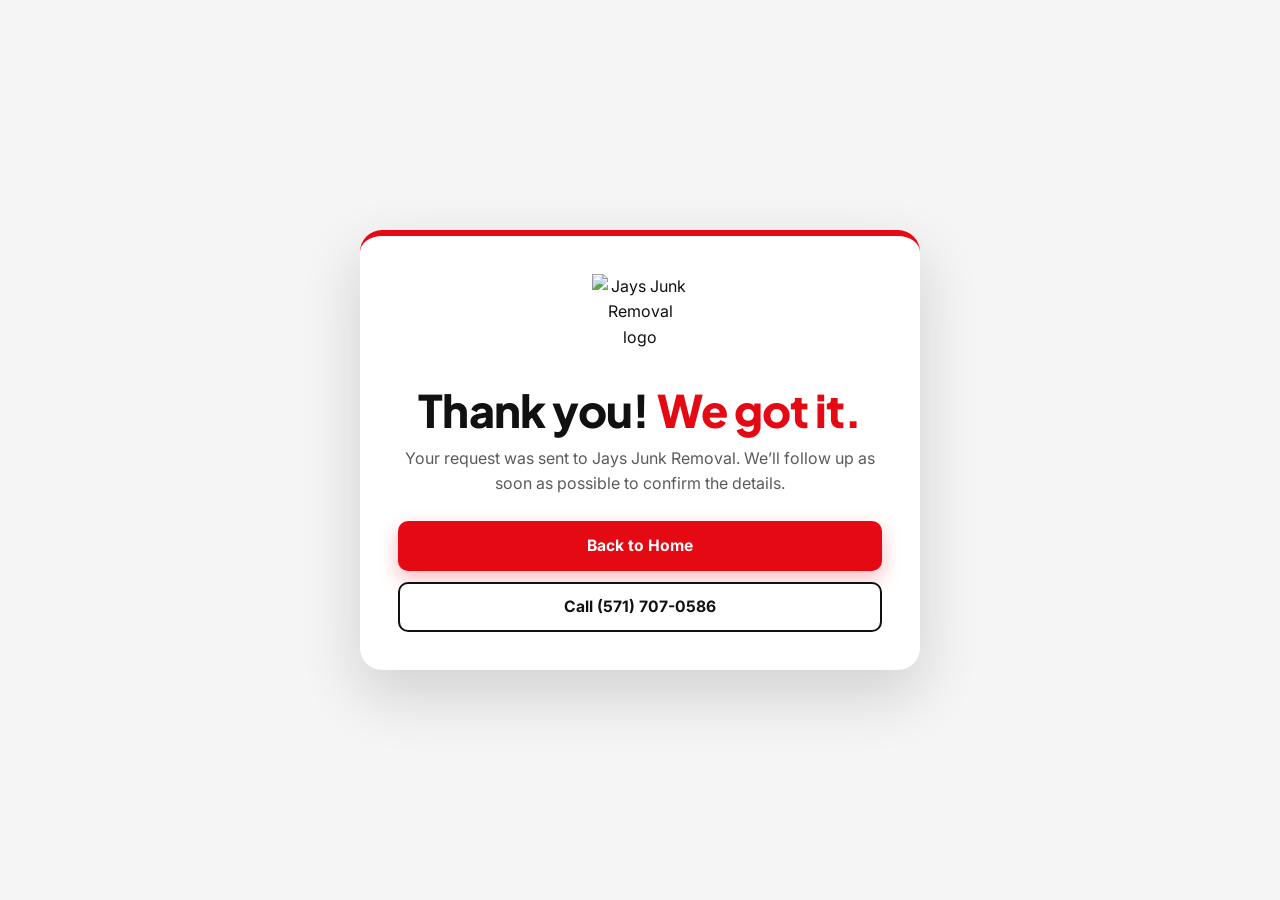
==== thank-you.html @ aed5ec33 "Add files via upload" ====
<!DOCTYPE html>
<html lang="en">
<head>
  <meta charset="UTF-8">
  <meta name="viewport" content="width=device-width, initial-scale=1">
  <title>Thank You | Jays Junk Removal</title>
  <meta name="robots" content="noindex">
  <link rel="icon" type="image/png" href="assets/logo-512.png">
  <link rel="preconnect" href="https://fonts.googleapis.com">
  <link rel="preconnect" href="https://fonts.gstatic.com" crossorigin>
  <link href="https://fonts.googleapis.com/css2?family=Inter:wght@400;500;600;700&family=Plus+Jakarta+Sans:wght@700;800&display=swap" rel="stylesheet">
  <link rel="stylesheet" href="styles.css">
  <style>
    .thanks { min-height: 100vh; display: grid; place-items: center; padding: 3rem 16px; background: var(--gray); }
    .thanks .form-card { max-width: 560px; width: 100%; text-align: center; }
    .thanks img { width: 96px; height: 96px; margin: 0 auto 1rem; object-fit: contain; }
    .thanks h1 { font-size: clamp(2rem, 6vw, 2.8rem); font-weight: 800; margin-bottom: .8rem; }
    .thanks p { color: var(--muted); }
    .thanks .btns { display: grid; gap: .7rem; margin-top: 1.5rem; }
  </style>
</head>
<body>
  <main class="thanks">
    <div class="form-card form-card--accent">
      <img src="assets/logo-512.png" alt="Jays Junk Removal logo" width="96" height="96">
      <h1>Thank you! <span class="text-red">We got it.</span></h1>
      <p>Your request was sent to Jays Junk Removal. We’ll follow up as soon as possible to confirm the details.</p>
      <div class="btns">
        <a href="/" class="btn btn--red btn--block">Back to Home</a>
        <a href="tel:5717070586" class="btn btn--outline btn--block">Call (571) 707-0586</a>
      </div>
    </div>
  </main>
</body>
</html>
---- styles.css ----
/* =========================================================
   Jays Junk Removal — styles
   Palette: black #111111 · red #E50914 · white · light gray #F5F5F5
   ========================================================= */

:root {
  --black: #111111;
  --ink-2: #2a2a2a;
  --red: #E50914;
  --red-dark: #b8070f;
  --white: #ffffff;
  --gray: #F5F5F5;
  --line: #e4e4e4;
  --muted: #5b5b5b;

  --font-body: "Inter", system-ui, -apple-system, "Segoe UI", Roboto, sans-serif;
  --font-display: "Plus Jakarta Sans", "Inter", system-ui, sans-serif;

  --radius: 18px;
  --radius-sm: 10px;
  --shadow: 0 10px 30px rgba(17, 17, 17, .08);
  --shadow-lg: 0 24px 60px rgba(17, 17, 17, .16);
  --container: 1200px;
  --header-h: 84px;
}

*, *::before, *::after { box-sizing: border-box; }

html {
  scroll-behavior: smooth;
  scroll-padding-top: calc(var(--header-h) + 12px);
  -webkit-text-size-adjust: 100%;
  overflow-x: clip;
}

body {
  margin: 0;
  font-family: var(--font-body);
  font-size: 1rem;
  line-height: 1.6;
  color: var(--black);
  background: var(--white);
  overflow-x: hidden;
  overflow-x: clip;
  -webkit-font-smoothing: antialiased;
}

img { max-width: 100%; height: auto; display: block; }
a { color: inherit; }
ul, ol { margin: 0; padding: 0; list-style: none; }
h1, h2, h3 { font-family: var(--font-display); line-height: 1.05; margin: 0; letter-spacing: -.02em; }
p { margin: 0 0 1rem; }

.container { width: 100%; max-width: var(--container); margin: 0 auto; padding: 0 24px; }
.text-red { color: var(--red); }

.skip-link {
  position: absolute; left: 12px; top: -60px; z-index: 1000;
  background: var(--black); color: var(--white); padding: 10px 16px; border-radius: 8px;
}
.skip-link:focus { top: 12px; }

:focus-visible { outline: 3px solid var(--red); outline-offset: 3px; border-radius: 6px; }

/* ---------- Buttons ---------- */
.btn {
  display: inline-flex; align-items: center; justify-content: center; gap: .5rem;
  min-height: 50px; padding: .8rem 1.4rem;
  font-family: var(--font-body); font-weight: 700; font-size: .98rem; line-height: 1.2;
  text-decoration: none; text-align: center;
  border: 2px solid transparent; border-radius: 10px; cursor: pointer;
  transition: transform .2s ease, box-shadow .2s ease, background-color .2s ease, color .2s ease, border-color .2s ease;
}
.btn:hover { transform: translateY(-2px); }
.btn:active { transform: translateY(0); }
.btn--red { background: var(--red); color: var(--white); box-shadow: 0 8px 20px rgba(229, 9, 20, .28); }
.btn--red:hover { background: var(--red-dark); box-shadow: 0 12px 26px rgba(229, 9, 20, .36); }
.btn--outline { background: var(--white); color: var(--black); border-color: var(--black); }
.btn--outline:hover { background: var(--black); color: var(--white); }
.btn--dark { background: var(--black); color: var(--white); }
.btn--dark:hover { background: var(--ink-2); }
.btn--light { background: var(--white); color: var(--black); }
.btn--light:hover { background: var(--gray); }
.btn--ghost-light { background: transparent; color: var(--white); border-color: rgba(255,255,255,.4); }
.btn--ghost-light:hover { border-color: var(--white); background: rgba(255,255,255,.08); }
.btn--sm { min-height: 44px; padding: .6rem 1.1rem; font-size: .9rem; }
.btn--lg { min-height: 58px; font-size: 1.05rem; }
.btn--block { width: 100%; }

/* ---------- Header ---------- */
.site-header {
  position: sticky; top: 0; z-index: 100;
  background: rgba(255,255,255,.96);
  backdrop-filter: saturate(160%) blur(8px);
  -webkit-backdrop-filter: saturate(160%) blur(8px);
  border-bottom: 1px solid transparent;
  transition: box-shadow .25s ease, border-color .25s ease;
}
.site-header.is-scrolled { box-shadow: 0 6px 24px rgba(17,17,17,.08); border-color: var(--line); }

.topbar { background: var(--black); color: var(--white); font-size: .8rem; font-weight: 500; }
.topbar__inner { display: flex; justify-content: space-between; align-items: center; min-height: 34px; gap: 1rem; }
.topbar a { color: var(--white); text-decoration: none; font-weight: 700; }
.topbar a:hover { color: #ff6b72; }
.topbar span { text-transform: uppercase; letter-spacing: .08em; opacity: .85; }
.site-header::before {
  content: ""; position: absolute; left: 0; right: 0; top: 0; height: 3px; background: var(--red); z-index: 2;
}

.header__inner { display: flex; align-items: center; justify-content: space-between; gap: 1.25rem; height: var(--header-h); }

.brand { display: inline-flex; align-items: center; gap: .65rem; text-decoration: none; flex-shrink: 0; }
.brand img { width: 52px; height: 52px; object-fit: contain; }
.brand__text { font-family: var(--font-display); font-size: 1.15rem; font-weight: 800; letter-spacing: -.01em; line-height: 1.1; text-transform: uppercase; }
.brand__text strong { color: var(--red); }

.nav__list { display: flex; align-items: center; gap: .25rem; }
.nav__list a {
  display: block; padding: .55rem .7rem; border-radius: 8px;
  font-weight: 600; font-size: .92rem; text-decoration: none; color: var(--black); white-space: nowrap;
  position: relative; transition: color .2s ease;
}
.nav__list a::after {
  content: ""; position: absolute; left: .7rem; right: .7rem; bottom: .25rem; height: 2px;
  background: var(--red); transform: scaleX(0); transform-origin: left; transition: transform .25s ease;
}
.nav__list a:hover, .nav__list a.is-active { color: var(--red); }
.nav__list a:hover::after, .nav__list a.is-active::after { transform: scaleX(1); }
.nav__mobile-cta { display: none; }

.header__actions { display: flex; align-items: center; gap: .9rem; }
.header__phone {
  display: inline-flex; align-items: center; gap: .4rem;
  font-weight: 700; text-decoration: none; white-space: nowrap; font-size: .95rem;
}
.header__phone svg { color: var(--red); }
.header__phone:hover { color: var(--red); }

.nav-toggle {
  display: none; width: 46px; height: 46px; border: 0; border-radius: 10px;
  background: var(--black); cursor: pointer; padding: 0;
  flex-direction: column; align-items: center; justify-content: center; gap: 5px;
}
.nav-toggle span { display: block; width: 20px; height: 2px; background: var(--white); border-radius: 2px; transition: transform .3s ease, opacity .2s ease; }
.nav-toggle[aria-expanded="true"] span:nth-child(1) { transform: translateY(7px) rotate(45deg); }
.nav-toggle[aria-expanded="true"] span:nth-child(2) { opacity: 0; }
.nav-toggle[aria-expanded="true"] span:nth-child(3) { transform: translateY(-7px) rotate(-45deg); }

/* ---------- Typography helpers ---------- */
.eyebrow, .kicker {
  display: inline-flex; align-items: center; gap: .6rem;
  font-size: .78rem; font-weight: 700; letter-spacing: .14em; text-transform: uppercase;
  color: var(--red); margin-bottom: 1rem;
}
.eyebrow::before, .kicker::before { content: ""; width: 26px; height: 3px; background: var(--red); border-radius: 2px; }
.kicker--light { color: #ff5a62; }
.kicker--light::before { background: #ff5a62; }

.section-title { font-size: clamp(2rem, 4.4vw, 3.4rem); font-weight: 800; margin-bottom: 1.1rem; }
.section-title--light { color: var(--white); }

.link-arrow { font-weight: 700; color: var(--red); text-decoration: none; font-size: .95rem; }
.link-arrow span { display: inline-block; transition: transform .2s ease; }
.link-arrow:hover span { transform: translateX(4px); }

/* ---------- Hero ---------- */
.hero { padding: clamp(2.5rem, 5vw, 4.5rem) 0 clamp(3rem, 6vw, 5rem); position: relative; }
.hero__grid { display: grid; grid-template-columns: 1.25fr 1fr; gap: 2.5rem 3.5rem; align-items: end; margin-bottom: 2.75rem; }
.hero__title { font-size: clamp(2.7rem, 7.2vw, 5.6rem); font-weight: 800; letter-spacing: -.035em; line-height: .98; }
.hero__lead { color: var(--muted); font-size: 1.05rem; margin-bottom: 1.4rem; }
.hero__ctas { display: flex; flex-wrap: wrap; gap: .75rem; margin-bottom: 1.1rem; }
.hero__call {
  display: inline-flex; align-items: center; gap: .65rem; text-decoration: none; font-size: 1rem; margin-bottom: 1rem;
}
.hero__call-icon {
  display: grid; place-items: center; width: 38px; height: 38px; border-radius: 50%;
  background: rgba(229,9,20,.1); color: var(--red); transition: background .2s ease, color .2s ease;
}
.hero__call:hover .hero__call-icon { background: var(--red); color: var(--white); }
.hero__call:hover strong { color: var(--red); }
.hero__checks { display: flex; flex-wrap: wrap; gap: .4rem 1.1rem; font-size: .85rem; font-weight: 600; color: var(--ink-2); }
.hero__checks li { display: inline-flex; align-items: center; gap: .4rem; }
.hero__checks li::before {
  content: "✓"; display: grid; place-items: center; width: 18px; height: 18px; border-radius: 50%;
  background: var(--red); color: var(--white); font-size: .65rem; font-weight: 800;
}

.hero__media { position: relative; border-radius: 26px; overflow: visible; }
.hero__media > img {
  width: 100%; aspect-ratio: 1200 / 640; object-fit: cover; object-position: center 70%;
  border-radius: 26px; box-shadow: var(--shadow-lg); background: var(--gray);
}
.hero__badge {
  position: absolute; top: -26px; right: 4%;
  width: 118px; height: 118px; border-radius: 50%;
  background: var(--red); color: var(--white); text-decoration: none;
  display: flex; flex-direction: column; align-items: center; justify-content: center;
  border: 6px solid var(--white); box-shadow: var(--shadow-lg);
  transform: rotate(-10deg); transition: transform .3s ease;
  font-family: var(--font-display); line-height: 1;
}
.hero__badge span { font-size: .8rem; font-weight: 700; text-transform: uppercase; letter-spacing: .1em; }
.hero__badge strong { font-size: 1.45rem; font-weight: 800; }
.hero__badge:hover { transform: rotate(0deg) scale(1.05); }

.hero__bar {
  position: absolute; left: 4%; right: 4%; bottom: -36px;
  display: grid; grid-template-columns: repeat(4, 1fr);
  background: var(--black); color: var(--white); border-radius: 16px; box-shadow: var(--shadow-lg);
  overflow: hidden;
}
.hero__bar li { padding: 1.1rem 1.25rem; border-right: 1px solid rgba(255,255,255,.12); }
.hero__bar li:last-child { border-right: 0; background: var(--red); }
.hero__bar a { text-decoration: none; display: block; }
.hero__bar strong { display: block; font-family: var(--font-display); font-size: 1.15rem; font-weight: 800; }
.hero__bar span { display: block; font-size: .8rem; opacity: .75; }
.hero__bar li:last-child span { opacity: .9; }

/* ---------- Sections ---------- */
.section { padding: clamp(4rem, 8vw, 6.5rem) 0; position: relative; }
#services { padding-top: clamp(5.5rem, 10vw, 8rem); }
.section--gray { background: var(--gray); }
.section--dark { background: var(--black); color: var(--white); overflow: hidden; }

.section-head { display: grid; grid-template-columns: 1.2fr 1fr; gap: 1rem 3rem; align-items: end; margin-bottom: 2.75rem; }
.section-head__side p { color: var(--muted); }

/* ---------- Services ---------- */
.services-grid { display: grid; grid-template-columns: repeat(3, 1fr); gap: 1.5rem; }

.service-card {
  display: flex; flex-direction: column;
  background: var(--white); border: 1px solid var(--line); border-radius: var(--radius);
  overflow: hidden; box-shadow: 0 2px 6px rgba(17,17,17,.04);
  transition: transform .3s ease, box-shadow .3s ease, border-color .3s ease;
}
.service-card:hover { transform: translateY(-6px); box-shadow: var(--shadow-lg); border-color: transparent; }
.service-card__media { aspect-ratio: 4 / 3; overflow: hidden; background: var(--gray); }
.service-card__media img { width: 100%; height: 100%; object-fit: cover; transition: transform .5s ease; }
.service-card:hover .service-card__media img { transform: scale(1.05); }

.service-card__body { position: relative; display: flex; flex-direction: column; flex: 1; padding: 1.6rem 1.4rem 1.3rem; }
.service-card__icon {
  position: absolute; top: -22px; left: 1.4rem;
  display: grid; place-items: center; width: 44px; height: 44px; border-radius: 10px;
  background: var(--red); color: var(--white); font-family: var(--font-display); font-weight: 800; font-size: .9rem;
  box-shadow: 0 6px 16px rgba(229,9,20,.35); border: 3px solid var(--white);
}
.service-card h3 { font-size: 1.25rem; font-weight: 800; margin: .55rem 0 .5rem; }
.service-card p { color: var(--muted); font-size: .95rem; margin-bottom: 1.1rem; }
.service-card__links {
  margin-top: auto; padding-top: .9rem; border-top: 1px solid var(--line);
  display: flex; justify-content: space-between; align-items: center; gap: 1rem;
}
.service-card__links a { font-weight: 700; font-size: .9rem; text-decoration: none; padding: .35rem 0; }
.service-card__links a:first-child { color: var(--black); }
.service-card__links a:first-child:hover { color: var(--red); }
.service-card__links a:last-child { color: var(--red); }
.service-card__links a:last-child:hover { text-decoration: underline; }

.service-card--cta {
  background: var(--black); color: var(--white); border: 0;
  background-image: linear-gradient(155deg, transparent 55%, rgba(229,9,20,.9) 55.2%, var(--red) 100%);
}
.service-card--cta .service-card__body { justify-content: center; padding: 2rem 1.6rem; }
.service-card--cta h3 { font-size: 1.9rem; color: var(--white); margin: 0 0 .6rem; }
.service-card--cta p { color: rgba(255,255,255,.75); }
.service-card__cta-btns { display: grid; gap: .65rem; margin-top: .5rem; }

/* ---------- About ---------- */
.about { display: grid; grid-template-columns: 1fr 1fr; gap: 3.5rem; align-items: center; }
.about__media { position: relative; }
.about__media > img { border-radius: 22px; box-shadow: var(--shadow-lg); width: 100%; aspect-ratio: 4/3; object-fit: cover; background: var(--white); }
.about__tag {
  position: absolute; left: -14px; bottom: 24px;
  display: flex; align-items: center; gap: .7rem;
  background: var(--white); border-radius: 14px; padding: .7rem 1rem .7rem .7rem;
  box-shadow: var(--shadow-lg); font-weight: 800; font-family: var(--font-display); line-height: 1.2; font-size: .95rem;
}
.about__tag small { font-family: var(--font-body); font-weight: 600; color: var(--red); font-size: .78rem; }
.about__tag img { width: 44px; height: 44px; object-fit: contain; }
.about__copy > p { color: var(--muted); font-size: 1.03rem; }
.about__steps { display: grid; gap: .9rem; margin: 1.6rem 0 2rem; }
.about__steps li { display: flex; gap: .9rem; align-items: flex-start; font-size: .95rem; color: var(--muted); }
.about__steps strong { display: block; color: var(--black); font-size: 1rem; }
.about__steps li > span {
  flex-shrink: 0; display: grid; place-items: center; width: 36px; height: 36px; border-radius: 50%;
  background: var(--black); color: var(--white); font-weight: 800; font-family: var(--font-display);
}

/* ---------- Forms ---------- */
.form-layout { display: grid; grid-template-columns: .85fr 1.15fr; gap: 3.5rem; align-items: start; }
.form-layout__intro { position: sticky; top: calc(var(--header-h) + 60px); }
.form-layout__intro > p { color: var(--muted); font-size: 1.05rem; }
.section--dark .form-layout__intro > p { color: rgba(255,255,255,.75); }

.contact-chip {
  display: inline-flex; align-items: center; gap: .9rem; margin-top: .6rem;
  padding: .85rem 1.2rem .85rem .85rem; border-radius: 14px; border: 1px solid var(--line);
  background: var(--white); text-decoration: none; box-shadow: var(--shadow);
  transition: transform .2s ease, border-color .2s ease;
}
.contact-chip:hover { transform: translateY(-2px); border-color: var(--red); }
.contact-chip__icon { display: grid; place-items: center; width: 44px; height: 44px; border-radius: 10px; background: var(--red); color: var(--white); }
.contact-chip small { display: block; color: var(--muted); font-size: .78rem; font-weight: 600; }
.contact-chip strong { font-size: 1.15rem; font-family: var(--font-display); }

.form-card {
  background: var(--white); color: var(--black);
  border: 1px solid var(--line); border-radius: 22px; padding: clamp(1.4rem, 3.5vw, 2.4rem);
  box-shadow: var(--shadow-lg); position: relative;
}
.form-card--accent { border: 0; border-top: 6px solid var(--red); }

.form-grid { display: grid; grid-template-columns: 1fr 1fr; gap: 1.1rem 1.2rem; margin-bottom: 1.4rem; }
.field { display: flex; flex-direction: column; min-width: 0; }
.field--full { grid-column: 1 / -1; }
.field label { font-weight: 700; font-size: .9rem; margin-bottom: .4rem; }
.req { color: var(--red); }
.optional { color: var(--muted); font-weight: 500; }

.field input, .field select, .field textarea {
  width: 100%; min-height: 52px; padding: .8rem .95rem;
  font: inherit; font-size: 1rem; color: var(--black);
  background: var(--gray); border: 2px solid transparent; border-radius: 10px;
  transition: border-color .2s ease, background-color .2s ease, box-shadow .2s ease;
  -webkit-appearance: none; appearance: none;
}
.field textarea { resize: vertical; min-height: 110px; }
.field select {
  background-image: url("data:image/svg+xml,%3Csvg xmlns='http://www.w3.org/2000/svg' width='14' height='9' viewBox='0 0 14 9'%3E%3Cpath d='M1 1l6 6 6-6' stroke='%23E50914' stroke-width='2.4' fill='none' stroke-linecap='round'/%3E%3C/svg%3E");
  background-repeat: no-repeat; background-position: right 1rem center; padding-right: 2.6rem; cursor: pointer;
}
.field input::placeholder, .field textarea::placeholder { color: #9a9a9a; }
.field input:hover, .field select:hover, .field textarea:hover { border-color: #d0d0d0; }
.field input:focus, .field select:focus, .field textarea:focus {
  outline: none; background: var(--white); border-color: var(--black); box-shadow: 0 0 0 4px rgba(17,17,17,.06);
}
.field.is-invalid input, .field.is-invalid select { border-color: var(--red); background: #fff5f5; }
.field__error { color: var(--red); font-size: .8rem; font-weight: 600; margin: .3rem 0 0; min-height: 0; }
.field__error:empty { display: none; }

.form-note {
  margin: 1rem 0 0; font-size: .85rem; color: var(--muted);
  padding: .75rem .9rem; background: var(--gray); border-left: 3px solid var(--red); border-radius: 6px;
}
.form-status { margin: .8rem 0 0; font-size: .9rem; font-weight: 600; color: var(--red); }
.form-status:empty { display: none; }
.hidden-field { position: absolute; left: -9999px; width: 1px; height: 1px; overflow: hidden; }

button[type="submit"][disabled] { opacity: .7; cursor: progress; transform: none; }

.form-success { text-align: center; padding: 2rem 1rem; }
.form-success:focus { outline: none; }
.form-success__icon {
  width: 72px; height: 72px; margin: 0 auto 1.2rem; border-radius: 50%;
  background: var(--red); color: var(--white); display: grid; place-items: center;
  font-size: 2rem; font-weight: 800; box-shadow: 0 10px 24px rgba(229,9,20,.35);
  animation: pop .45s cubic-bezier(.2,1.4,.4,1);
}
.form-success h3 { font-size: 1.6rem; margin-bottom: .6rem; }
.form-success p { color: var(--muted); max-width: 420px; margin: 0 auto 1.4rem; }
.form-success a { color: var(--red); font-weight: 700; }
@keyframes pop { from { transform: scale(.4); opacity: 0; } to { transform: scale(1); opacity: 1; } }

/* ---------- Book section ---------- */
.book__slash {
  position: absolute; inset: 0; pointer-events: none;
  background: linear-gradient(160deg, transparent 0 58%, rgba(229,9,20,.18) 58.1% 72%, transparent 72.1%);
}
.form-layout--book { position: relative; }
.book__steps { display: grid; gap: .75rem; margin-top: 1.8rem; }
.book__steps li { display: flex; align-items: center; gap: .85rem; font-weight: 700; }
.book__steps span {
  display: grid; place-items: center; width: 38px; height: 38px; border-radius: 10px;
  background: var(--red); color: var(--white); font-family: var(--font-display); font-weight: 800;
}

/* ---------- Final CTA ---------- */
.cta { padding: clamp(4rem, 8vw, 6rem) 0; }
.cta__panel {
  position: relative; overflow: hidden;
  display: grid; grid-template-columns: 1.4fr 1fr; gap: 2.5rem; align-items: center;
  background: var(--black); color: var(--white); border-radius: 28px;
  padding: clamp(2rem, 5vw, 4rem);
}
.cta__panel::before {
  content: ""; position: absolute; right: -10%; top: -40%; width: 60%; height: 180%;
  background: var(--red); transform: rotate(24deg); opacity: .95; z-index: 0;
  clip-path: polygon(30% 0, 100% 0, 100% 100%, 0 100%);
}
.cta__panel > * { position: relative; z-index: 1; }
.cta h2 { font-size: clamp(2.2rem, 5vw, 3.8rem); font-weight: 800; color: var(--white); margin-bottom: 1rem; }
.cta h2 .text-red { color: #ff2b35; }
.cta__copy p { color: rgba(255,255,255,.78); font-size: 1.08rem; max-width: 520px; }
.cta__info { display: flex; flex-wrap: wrap; gap: 1rem 2.5rem; margin-top: 1.6rem; }
.cta__info li { font-weight: 700; font-size: 1.05rem; }
.cta__info span { display: block; font-size: .72rem; text-transform: uppercase; letter-spacing: .12em; color: rgba(255,255,255,.55); font-weight: 600; }
.cta__info a { text-decoration: none; }
.cta__info a:hover { color: #ff5a62; }
.cta__btns { display: grid; gap: .8rem; background: rgba(17,17,17,.55); padding: 1.2rem; border-radius: 18px; backdrop-filter: blur(6px); }

/* ---------- Footer ---------- */
.footer { background: var(--black); color: rgba(255,255,255,.75); padding: 4rem 0 0; font-size: .95rem; border-top: 4px solid var(--red); }
.footer__grid { display: grid; grid-template-columns: 1.5fr 1fr 1fr; gap: 2.5rem; padding-bottom: 3rem; }
.footer__logo { display: inline-block; background: var(--white); border-radius: 14px; padding: 6px; margin-bottom: 1rem; }
.footer__logo img { width: 64px; height: 64px; object-fit: contain; }
.footer__name { font-family: var(--font-display); font-weight: 800; font-size: 1.35rem; color: var(--white); margin-bottom: .5rem; }
.footer__brand p:last-child { max-width: 360px; }
.footer__heading { font-size: .8rem; text-transform: uppercase; letter-spacing: .14em; color: var(--white); margin-bottom: 1.1rem; font-family: var(--font-body); }
.footer__links { display: grid; gap: .55rem; }
.footer__links a { text-decoration: none; transition: color .2s ease; }
.footer__links a:hover { color: var(--red); }
.footer__phone { font-size: 1.3rem; font-weight: 800; color: var(--white); font-family: var(--font-display); }
.footer__btn { margin-top: 1.2rem; }
.footer__bottom {
  display: flex; justify-content: space-between; align-items: center; gap: 1rem; flex-wrap: wrap;
  border-top: 1px solid rgba(255,255,255,.12); padding-top: 1.4rem; padding-bottom: 1.4rem; font-size: .85rem;
}
.footer__bottom p { margin: 0; }
.footer__top { text-decoration: none; font-weight: 600; }
.footer__top:hover { color: var(--white); }

/* ---------- Mobile sticky bar ---------- */
.mobile-bar { display: none; }

/* ---------- Reveal animation ---------- */
.reveal { opacity: 1; }
.js .reveal { opacity: 0; transform: translateY(24px); transition: opacity .7s ease, transform .7s ease; }
.js .reveal.is-visible { opacity: 1; transform: none; }
.services-grid .reveal:nth-child(3n+2) { transition-delay: .08s; }
.services-grid .reveal:nth-child(3n+3) { transition-delay: .16s; }

/* =========================================================
   Responsive
   ========================================================= */
@media (max-width: 1260px) {
  .header__phone { display: none; }
}

@media (max-width: 1100px) {
  :root { --header-h: 72px; }
  .site-header { background: var(--white); backdrop-filter: none; -webkit-backdrop-filter: none; }
  .nav-toggle { display: flex; }
  .header__actions .btn { display: none; }

  .nav {
    position: fixed; left: 0; right: 0; top: calc(var(--header-h) + 34px); bottom: 0;
    background: var(--white); padding: 1.25rem 24px 2rem; overflow-y: auto;
    opacity: 0; transform: translateY(-12px); visibility: hidden; pointer-events: none;
    transition: opacity .3s ease, transform .3s ease, visibility 0s linear .3s;
    border-top: 1px solid var(--line);
  }
  .nav.is-open { opacity: 1; transform: none; visibility: visible; pointer-events: auto; transition: opacity .3s ease, transform .3s ease, visibility 0s; }
  .nav__list { flex-direction: column; align-items: stretch; gap: 0; }
  .nav__list a { font-size: 1.2rem; font-family: var(--font-display); font-weight: 800; padding: 1rem .25rem; border-bottom: 1px solid var(--line); border-radius: 0; }
  .nav__list a::after { display: none; }
  .nav__mobile-cta { display: grid; gap: .7rem; margin-top: 1.5rem; }

  .hero__grid { grid-template-columns: 1fr; gap: 1.5rem; align-items: start; }
  .hero__bar { position: relative; left: auto; right: auto; bottom: auto; margin-top: -40px; margin-inline: 4%; grid-template-columns: 1fr 1fr; }
  .hero__bar li:nth-child(2) { border-right: 0; }
  .hero__bar li:nth-child(-n+2) { border-bottom: 1px solid rgba(255,255,255,.12); }
  #services { padding-top: clamp(4rem, 8vw, 6rem); }

  .section-head { grid-template-columns: 1fr; }
  .services-grid { grid-template-columns: repeat(2, 1fr); }
  .service-card--cta { grid-column: 1 / -1; }

  .about { grid-template-columns: 1fr; gap: 2.5rem; }
  .about__tag { left: 12px; }

  .form-layout { grid-template-columns: 1fr; gap: 2rem; }
  .form-layout__intro { position: static; }

  .cta__panel { grid-template-columns: 1fr; }
  .cta__panel::before { right: -40%; top: auto; bottom: -60%; width: 100%; height: 120%; }

  .footer__grid { grid-template-columns: 1fr 1fr; }
  .footer__brand { grid-column: 1 / -1; }
}

@media (max-width: 640px) {
  .container { padding: 0 16px; }
  .topbar span { display: none; }
  .topbar__inner { justify-content: center; }
  .brand img { width: 44px; height: 44px; }
  .brand__text { font-size: 1rem; }
  .nav { padding-inline: 16px; }

  .hero__ctas .btn { flex: 1 1 100%; }
  .hero__media > img { aspect-ratio: 4 / 3; border-radius: 18px; object-position: 40% 70%; }
  .hero__badge { width: 88px; height: 88px; top: -18px; border-width: 4px; }
  .hero__badge strong { font-size: 1.1rem; }
  .hero__badge span { font-size: .65rem; }
  .hero__bar { margin-inline: 0; margin-top: -24px; grid-template-columns: 1fr; }
  .hero__bar li { border-right: 0; border-bottom: 1px solid rgba(255,255,255,.12); padding: .85rem 1.1rem; }
  .hero__bar li:last-child { border-bottom: 0; }

  .services-grid { grid-template-columns: 1fr; }
  .form-grid { grid-template-columns: 1fr; }
  .footer__grid { grid-template-columns: 1fr; }
  .footer__bottom { justify-content: center; text-align: center; padding-bottom: 5.5rem; }

  .mobile-bar {
    display: grid; grid-template-columns: 1fr 1.4fr; gap: .5rem;
    position: fixed; left: 0; right: 0; bottom: 0; z-index: 90;
    padding: .6rem 12px calc(.6rem + env(safe-area-inset-bottom));
    background: rgba(255,255,255,.97); border-top: 1px solid var(--line);
    box-shadow: 0 -8px 24px rgba(17,17,17,.08);
  }
  .mobile-bar a {
    display: grid; place-items: center; min-height: 48px; border-radius: 10px;
    font-weight: 800; text-decoration: none; font-size: .95rem;
  }
  .mobile-bar__call { background: var(--black); color: var(--white); }
  .mobile-bar__book { background: var(--red); color: var(--white); }
  body.nav-open .mobile-bar { display: none; }
}

@media (prefers-reduced-motion: reduce) {
  html { scroll-behavior: auto; }
  *, *::before, *::after { animation-duration: .01ms !important; animation-iteration-count: 1 !important; transition-duration: .01ms !important; transition-delay: 0s !important; }
  .js .reveal { opacity: 1; transform: none; }
}
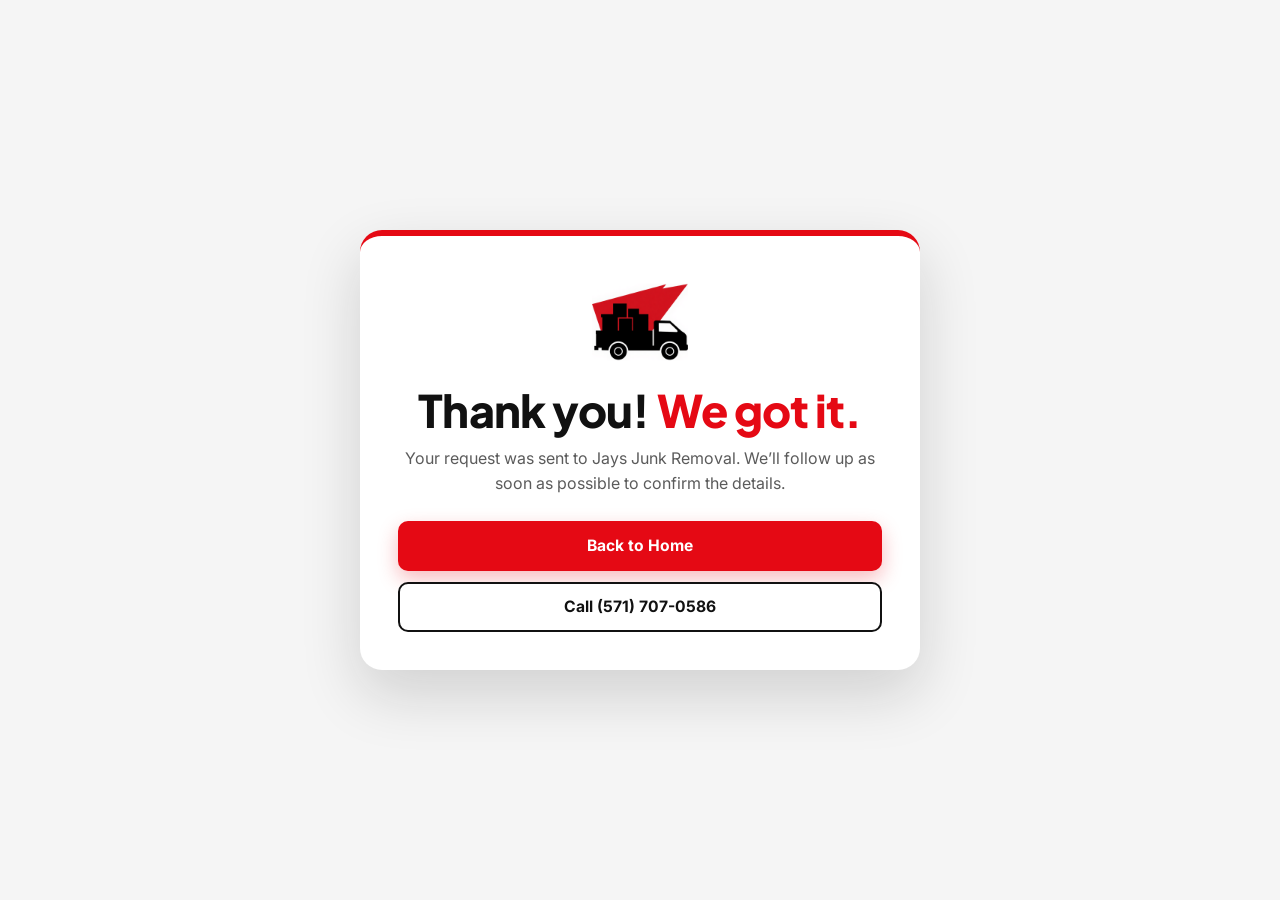
==== commit e17f8ea0: "Fix broken logo caused by stale browser cache (6aecb48fea7780be9ee3e17b) Co-Authored-By: angelina-ma" ====
--- a/thank-you.html
+++ b/thank-you.html
@@ -5,7 +5,7 @@
   <meta name="viewport" content="width=device-width, initial-scale=1">
   <title>Thank You | Jays Junk Removal</title>
   <meta name="robots" content="noindex">
-  <link rel="icon" type="image/png" href="assets/logo-512.png">
+  <link rel="icon" type="image/png" href="assets/logo-512.png?v=2">
   <link rel="preconnect" href="https://fonts.googleapis.com">
   <link rel="preconnect" href="https://fonts.gstatic.com" crossorigin>
   <link href="https://fonts.googleapis.com/css2?family=Inter:wght@400;500;600;700&family=Plus+Jakarta+Sans:wght@700;800&display=swap" rel="stylesheet">
@@ -22,7 +22,7 @@
 <body>
   <main class="thanks">
     <div class="form-card form-card--accent">
-      <img src="assets/logo-512.png" alt="Jays Junk Removal logo" width="96" height="96">
+      <img src="assets/logo-512.png?v=2" alt="Jays Junk Removal logo" width="96" height="96">
       <h1>Thank you! <span class="text-red">We got it.</span></h1>
       <p>Your request was sent to Jays Junk Removal. We’ll follow up as soon as possible to confirm the details.</p>
       <div class="btns">
--- a/styles.css
+++ b/styles.css
@@ -187,7 +187,7 @@
 
 .hero__media { position: relative; border-radius: 26px; overflow: visible; }
 .hero__media > img {
-  width: 100%; aspect-ratio: 1200 / 640; object-fit: cover; object-position: center 70%;
+  width: 100%; aspect-ratio: 1200 / 640; object-fit: cover; object-position: center 60%;
   border-radius: 26px; box-shadow: var(--shadow-lg); background: var(--gray);
 }
 .hero__badge {
@@ -489,7 +489,7 @@
   .nav { padding-inline: 16px; }
 
   .hero__ctas .btn { flex: 1 1 100%; }
-  .hero__media > img { aspect-ratio: 4 / 3; border-radius: 18px; object-position: 40% 70%; }
+  .hero__media > img { aspect-ratio: 4 / 3; border-radius: 18px; object-position: 55% 60%; }
   .hero__badge { width: 88px; height: 88px; top: -18px; border-width: 4px; }
   .hero__badge strong { font-size: 1.1rem; }
   .hero__badge span { font-size: .65rem; }
@@ -523,3 +523,7 @@
   *, *::before, *::after { animation-duration: .01ms !important; animation-iteration-count: 1 !important; transition-duration: .01ms !important; transition-delay: 0s !important; }
   .js .reveal { opacity: 1; transform: none; }
 }
+
+/* Logo panel on the "Not sure?" service card */
+.service-card__media--logo { background: var(--white); display: grid; place-items: center; }
+.service-card__media--logo img { object-fit: contain; padding: 1rem; }
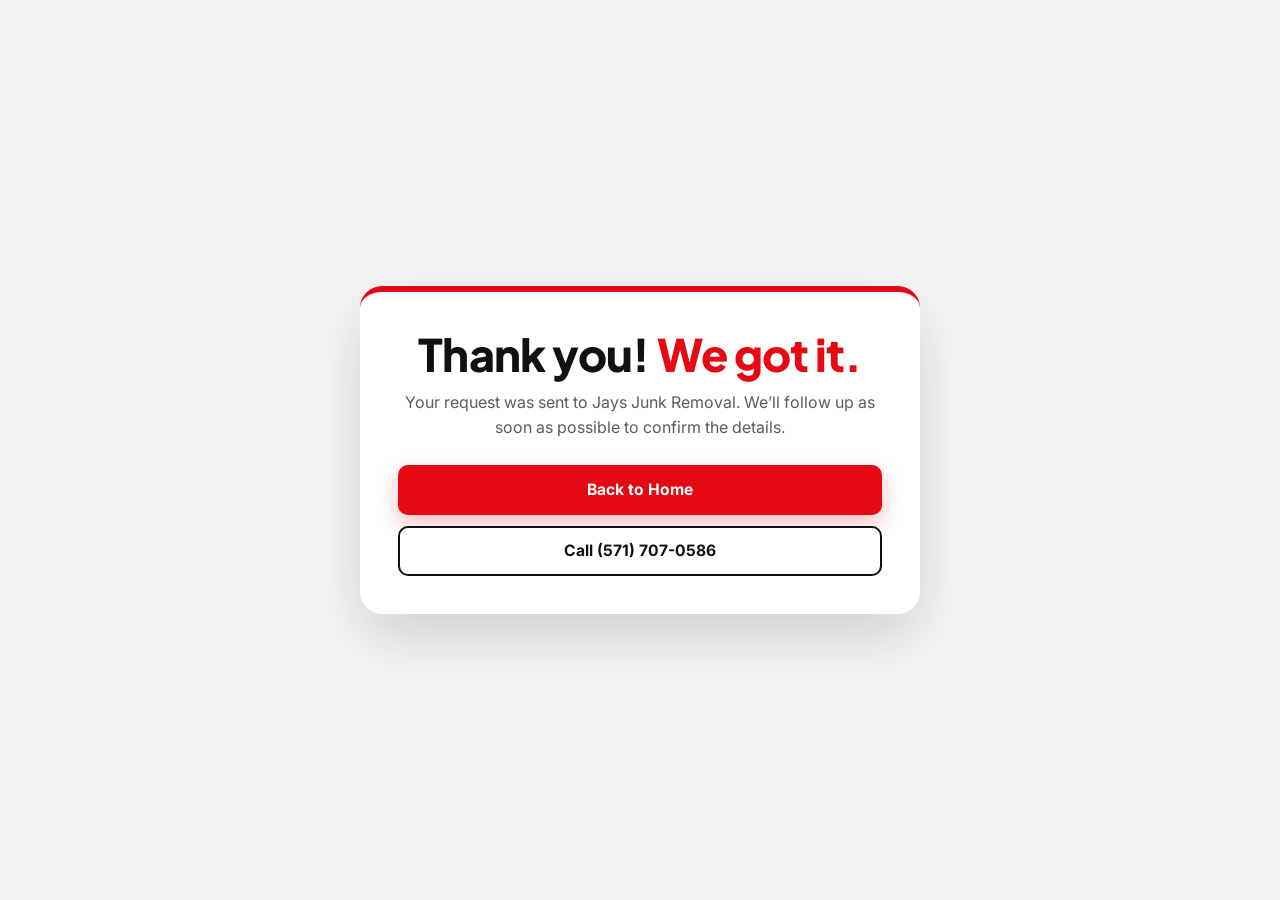
==== commit 9fcde7a4: "Remove broken logo images and their references from the site (6aecb544d548225473ca0099) Co-Authored-" ====
--- a/thank-you.html
+++ b/thank-you.html
@@ -5,7 +5,6 @@
   <meta name="viewport" content="width=device-width, initial-scale=1">
   <title>Thank You | Jays Junk Removal</title>
   <meta name="robots" content="noindex">
-  <link rel="icon" type="image/png" href="assets/logo-512.png?v=2">
   <link rel="preconnect" href="https://fonts.googleapis.com">
   <link rel="preconnect" href="https://fonts.gstatic.com" crossorigin>
   <link href="https://fonts.googleapis.com/css2?family=Inter:wght@400;500;600;700&family=Plus+Jakarta+Sans:wght@700;800&display=swap" rel="stylesheet">
@@ -22,7 +21,6 @@
 <body>
   <main class="thanks">
     <div class="form-card form-card--accent">
-      <img src="assets/logo-512.png?v=2" alt="Jays Junk Removal logo" width="96" height="96">
       <h1>Thank you! <span class="text-red">We got it.</span></h1>
       <p>Your request was sent to Jays Junk Removal. We’ll follow up as soon as possible to confirm the details.</p>
       <div class="btns">
--- a/styles.css
+++ b/styles.css
@@ -278,7 +278,6 @@
   box-shadow: var(--shadow-lg); font-weight: 800; font-family: var(--font-display); line-height: 1.2; font-size: .95rem;
 }
 .about__tag small { font-family: var(--font-body); font-weight: 600; color: var(--red); font-size: .78rem; }
-.about__tag img { width: 44px; height: 44px; object-fit: contain; }
 .about__copy > p { color: var(--muted); font-size: 1.03rem; }
 .about__steps { display: grid; gap: .9rem; margin: 1.6rem 0 2rem; }
 .about__steps li { display: flex; gap: .9rem; align-items: flex-start; font-size: .95rem; color: var(--muted); }
@@ -403,8 +402,6 @@
 /* ---------- Footer ---------- */
 .footer { background: var(--black); color: rgba(255,255,255,.75); padding: 4rem 0 0; font-size: .95rem; border-top: 4px solid var(--red); }
 .footer__grid { display: grid; grid-template-columns: 1.5fr 1fr 1fr; gap: 2.5rem; padding-bottom: 3rem; }
-.footer__logo { display: inline-block; background: var(--white); border-radius: 14px; padding: 6px; margin-bottom: 1rem; }
-.footer__logo img { width: 64px; height: 64px; object-fit: contain; }
 .footer__name { font-family: var(--font-display); font-weight: 800; font-size: 1.35rem; color: var(--white); margin-bottom: .5rem; }
 .footer__brand p:last-child { max-width: 360px; }
 .footer__heading { font-size: .8rem; text-transform: uppercase; letter-spacing: .14em; color: var(--white); margin-bottom: 1.1rem; font-family: var(--font-body); }
@@ -525,5 +522,3 @@
 }
 
 /* Logo panel on the "Not sure?" service card */
-.service-card__media--logo { background: var(--white); display: grid; place-items: center; }
-.service-card__media--logo img { object-fit: contain; padding: 1rem; }
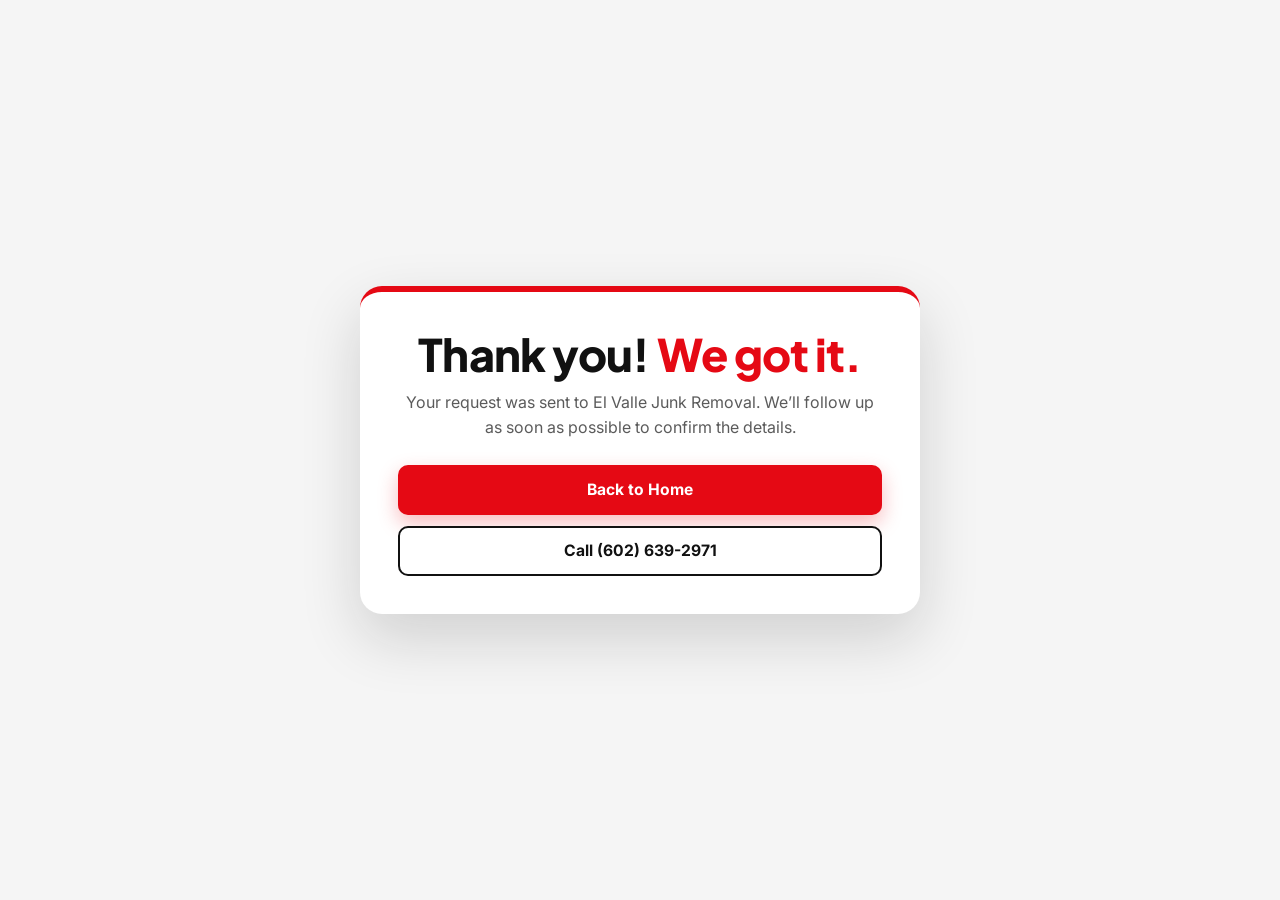
==== commit 913e4522: "Rebrand site for El Valle Junk Removal and keep only the free quote form (6aef95767c7577c34cc4f6c1) " ====
--- a/thank-you.html
+++ b/thank-you.html
@@ -3,7 +3,7 @@
 <head>
   <meta charset="UTF-8">
   <meta name="viewport" content="width=device-width, initial-scale=1">
-  <title>Thank You | Jays Junk Removal</title>
+  <title>Thank You | El Valle Junk Removal</title>
   <meta name="robots" content="noindex">
   <link rel="preconnect" href="https://fonts.googleapis.com">
   <link rel="preconnect" href="https://fonts.gstatic.com" crossorigin>
@@ -22,10 +22,10 @@
   <main class="thanks">
     <div class="form-card form-card--accent">
       <h1>Thank you! <span class="text-red">We got it.</span></h1>
-      <p>Your request was sent to Jays Junk Removal. We’ll follow up as soon as possible to confirm the details.</p>
+      <p>Your request was sent to El Valle Junk Removal. We’ll follow up as soon as possible to confirm the details.</p>
       <div class="btns">
         <a href="/" class="btn btn--red btn--block">Back to Home</a>
-        <a href="tel:5717070586" class="btn btn--outline btn--block">Call (571) 707-0586</a>
+        <a href="tel:6026392971" class="btn btn--outline btn--block">Call (602) 639-2971</a>
       </div>
     </div>
   </main>
--- a/styles.css
+++ b/styles.css
@@ -1,5 +1,5 @@
 /* =========================================================
-   Jays Junk Removal — styles
+   El Valle Junk Removal — styles
    Palette: black #111111 · red #E50914 · white · light gray #F5F5F5
    ========================================================= */
 
@@ -271,13 +271,6 @@
 .about { display: grid; grid-template-columns: 1fr 1fr; gap: 3.5rem; align-items: center; }
 .about__media { position: relative; }
 .about__media > img { border-radius: 22px; box-shadow: var(--shadow-lg); width: 100%; aspect-ratio: 4/3; object-fit: cover; background: var(--white); }
-.about__tag {
-  position: absolute; left: -14px; bottom: 24px;
-  display: flex; align-items: center; gap: .7rem;
-  background: var(--white); border-radius: 14px; padding: .7rem 1rem .7rem .7rem;
-  box-shadow: var(--shadow-lg); font-weight: 800; font-family: var(--font-display); line-height: 1.2; font-size: .95rem;
-}
-.about__tag small { font-family: var(--font-body); font-weight: 600; color: var(--red); font-size: .78rem; }
 .about__copy > p { color: var(--muted); font-size: 1.03rem; }
 .about__steps { display: grid; gap: .9rem; margin: 1.6rem 0 2rem; }
 .about__steps li { display: flex; gap: .9rem; align-items: flex-start; font-size: .95rem; color: var(--muted); }
@@ -361,19 +354,6 @@
 .form-success p { color: var(--muted); max-width: 420px; margin: 0 auto 1.4rem; }
 .form-success a { color: var(--red); font-weight: 700; }
 @keyframes pop { from { transform: scale(.4); opacity: 0; } to { transform: scale(1); opacity: 1; } }
-
-/* ---------- Book section ---------- */
-.book__slash {
-  position: absolute; inset: 0; pointer-events: none;
-  background: linear-gradient(160deg, transparent 0 58%, rgba(229,9,20,.18) 58.1% 72%, transparent 72.1%);
-}
-.form-layout--book { position: relative; }
-.book__steps { display: grid; gap: .75rem; margin-top: 1.8rem; }
-.book__steps li { display: flex; align-items: center; gap: .85rem; font-weight: 700; }
-.book__steps span {
-  display: grid; place-items: center; width: 38px; height: 38px; border-radius: 10px;
-  background: var(--red); color: var(--white); font-family: var(--font-display); font-weight: 800;
-}
 
 /* ---------- Final CTA ---------- */
 .cta { padding: clamp(4rem, 8vw, 6rem) 0; }
@@ -465,7 +445,6 @@
   .service-card--cta { grid-column: 1 / -1; }
 
   .about { grid-template-columns: 1fr; gap: 2.5rem; }
-  .about__tag { left: 12px; }
 
   .form-layout { grid-template-columns: 1fr; gap: 2rem; }
   .form-layout__intro { position: static; }
@@ -511,7 +490,7 @@
     font-weight: 800; text-decoration: none; font-size: .95rem;
   }
   .mobile-bar__call { background: var(--black); color: var(--white); }
-  .mobile-bar__book { background: var(--red); color: var(--white); }
+  .mobile-bar__quote { background: var(--red); color: var(--white); }
   body.nav-open .mobile-bar { display: none; }
 }
 
@@ -521,4 +500,3 @@
   .js .reveal { opacity: 1; transform: none; }
 }
 
-/* Logo panel on the "Not sure?" service card */
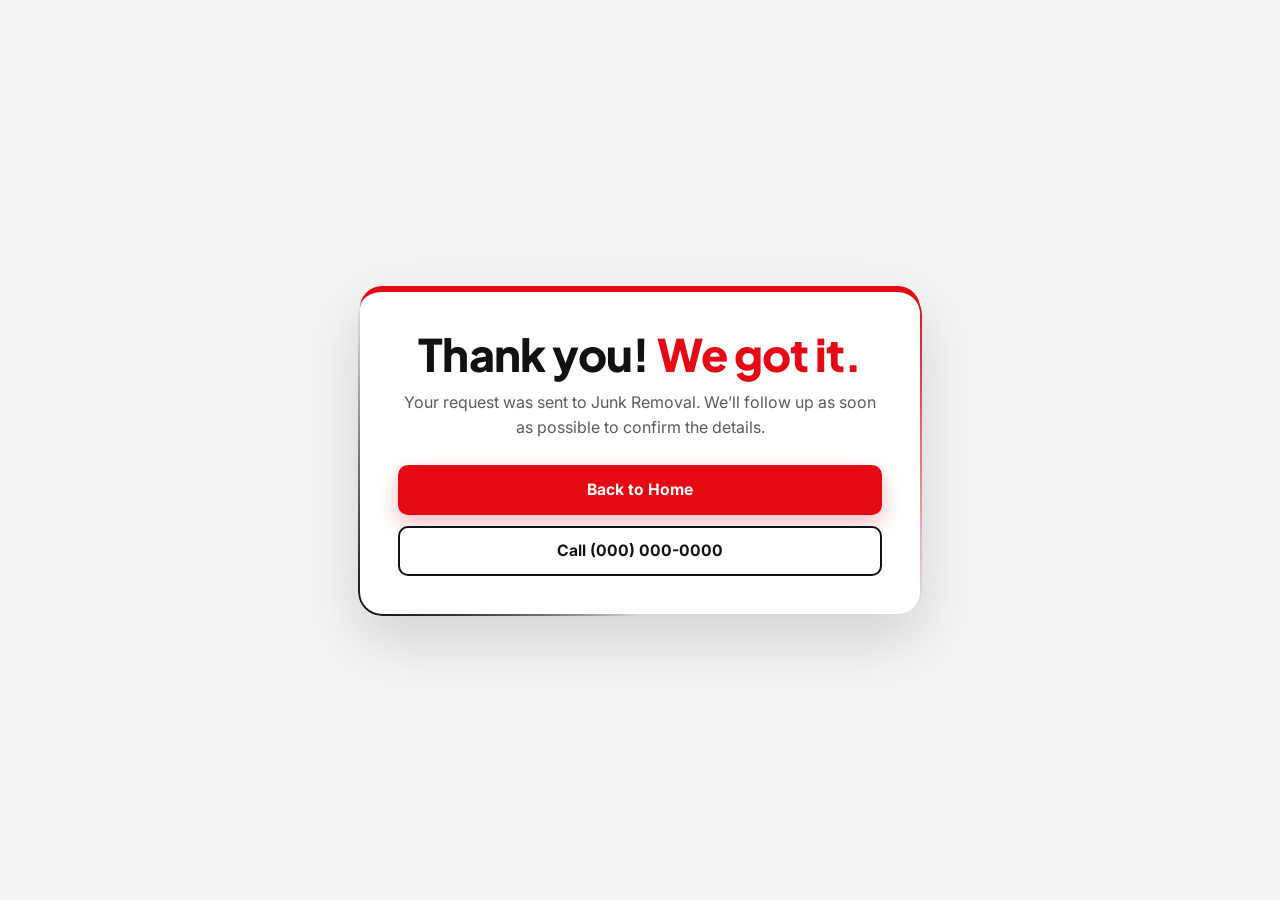
==== commit f222f5e4: "Add scroll and hover animations; rename to "Junk Removal" with placeholder phone (6afa2cb9b1dc12c6f1" ====
--- a/thank-you.html
+++ b/thank-you.html
@@ -3,7 +3,7 @@
 <head>
   <meta charset="UTF-8">
   <meta name="viewport" content="width=device-width, initial-scale=1">
-  <title>Thank You | El Valle Junk Removal</title>
+  <title>Thank You | Junk Removal</title>
   <meta name="robots" content="noindex">
   <link rel="preconnect" href="https://fonts.googleapis.com">
   <link rel="preconnect" href="https://fonts.gstatic.com" crossorigin>
@@ -22,10 +22,10 @@
   <main class="thanks">
     <div class="form-card form-card--accent">
       <h1>Thank you! <span class="text-red">We got it.</span></h1>
-      <p>Your request was sent to El Valle Junk Removal. We’ll follow up as soon as possible to confirm the details.</p>
+      <p>Your request was sent to Junk Removal. We’ll follow up as soon as possible to confirm the details.</p>
       <div class="btns">
         <a href="/" class="btn btn--red btn--block">Back to Home</a>
-        <a href="tel:6026392971" class="btn btn--outline btn--block">Call (602) 639-2971</a>
+        <a href="tel:0000000000" class="btn btn--outline btn--block">Call (000) 000-0000</a>
       </div>
     </div>
   </main>
--- a/styles.css
+++ b/styles.css
@@ -1,5 +1,5 @@
 /* =========================================================
-   El Valle Junk Removal — styles
+   Junk Removal — styles
    Palette: black #111111 · red #E50914 · white · light gray #F5F5F5
    ========================================================= */
 
@@ -69,10 +69,12 @@
   font-family: var(--font-body); font-weight: 700; font-size: .98rem; line-height: 1.2;
   text-decoration: none; text-align: center;
   border: 2px solid transparent; border-radius: 10px; cursor: pointer;
-  transition: transform .2s ease, box-shadow .2s ease, background-color .2s ease, color .2s ease, border-color .2s ease;
-}
-.btn:hover { transform: translateY(-2px); }
-.btn:active { transform: translateY(0); }
+  position: relative; overflow: hidden; isolation: isolate;
+  transform: translate3d(var(--mx, 0px), calc(var(--my, 0px) + var(--lift, 0px)), 0);
+  transition: transform .25s cubic-bezier(.2,.8,.2,1), box-shadow .2s ease, background-color .2s ease, color .2s ease, border-color .2s ease;
+}
+.btn:hover { --lift: -3px; }
+.btn:active { --lift: 1px; }
 .btn--red { background: var(--red); color: var(--white); box-shadow: 0 8px 20px rgba(229, 9, 20, .28); }
 .btn--red:hover { background: var(--red-dark); box-shadow: 0 12px 26px rgba(229, 9, 20, .36); }
 .btn--outline { background: var(--white); color: var(--black); border-color: var(--black); }
@@ -164,7 +166,8 @@
 .link-arrow:hover span { transform: translateX(4px); }
 
 /* ---------- Hero ---------- */
-.hero { padding: clamp(2.5rem, 5vw, 4.5rem) 0 clamp(3rem, 6vw, 5rem); position: relative; }
+.hero { padding: clamp(2.5rem, 5vw, 4.5rem) 0 clamp(4.5rem, 8vw, 6.5rem); position: relative; isolation: isolate; }
+.hero > .container { position: relative; z-index: 1; }
 .hero__grid { display: grid; grid-template-columns: 1.25fr 1fr; gap: 2.5rem 3.5rem; align-items: end; margin-bottom: 2.75rem; }
 .hero__title { font-size: clamp(2.7rem, 7.2vw, 5.6rem); font-weight: 800; letter-spacing: -.035em; line-height: .98; }
 .hero__lead { color: var(--muted); font-size: 1.05rem; margin-bottom: 1.4rem; }
@@ -186,9 +189,12 @@
 }
 
 .hero__media { position: relative; border-radius: 26px; overflow: visible; }
-.hero__media > img {
-  width: 100%; aspect-ratio: 1200 / 640; object-fit: cover; object-position: center 60%;
-  border-radius: 26px; box-shadow: var(--shadow-lg); background: var(--gray);
+.hero__frame {
+  position: relative; overflow: hidden; border-radius: 26px; box-shadow: var(--shadow-lg); background: var(--gray);
+  aspect-ratio: 1200 / 640;
+}
+.hero__frame img {
+  width: 100%; height: 100%; object-fit: cover; object-position: center 60%;
 }
 .hero__badge {
   position: absolute; top: -26px; right: 4%;
@@ -218,7 +224,7 @@
 
 /* ---------- Sections ---------- */
 .section { padding: clamp(4rem, 8vw, 6.5rem) 0; position: relative; }
-#services { padding-top: clamp(5.5rem, 10vw, 8rem); }
+#services { padding-top: clamp(3rem, 6vw, 4.5rem); }
 .section--gray { background: var(--gray); }
 .section--dark { background: var(--black); color: var(--white); overflow: hidden; }
 
@@ -229,6 +235,7 @@
 .services-grid { display: grid; grid-template-columns: repeat(3, 1fr); gap: 1.5rem; }
 
 .service-card {
+  position: relative;
   display: flex; flex-direction: column;
   background: var(--white); border: 1px solid var(--line); border-radius: var(--radius);
   overflow: hidden; box-shadow: 0 2px 6px rgba(17,17,17,.04);
@@ -438,7 +445,6 @@
   .hero__bar { position: relative; left: auto; right: auto; bottom: auto; margin-top: -40px; margin-inline: 4%; grid-template-columns: 1fr 1fr; }
   .hero__bar li:nth-child(2) { border-right: 0; }
   .hero__bar li:nth-child(-n+2) { border-bottom: 1px solid rgba(255,255,255,.12); }
-  #services { padding-top: clamp(4rem, 8vw, 6rem); }
 
   .section-head { grid-template-columns: 1fr; }
   .services-grid { grid-template-columns: repeat(2, 1fr); }
@@ -465,7 +471,8 @@
   .nav { padding-inline: 16px; }
 
   .hero__ctas .btn { flex: 1 1 100%; }
-  .hero__media > img { aspect-ratio: 4 / 3; border-radius: 18px; object-position: 55% 60%; }
+  .hero__frame { aspect-ratio: 4 / 3; border-radius: 18px; }
+  .hero__frame img { object-position: 55% 60%; }
   .hero__badge { width: 88px; height: 88px; top: -18px; border-width: 4px; }
   .hero__badge strong { font-size: 1.1rem; }
   .hero__badge span { font-size: .65rem; }
@@ -500,3 +507,397 @@
   .js .reveal { opacity: 1; transform: none; }
 }
 
+
+/* =========================================================
+   MOTION LAYER — animations, effects & interactive extras
+   ========================================================= */
+:root { --ease-out: cubic-bezier(.16, 1, .3, 1); --ease-back: cubic-bezier(.34, 1.56, .64, 1); --d: 0s; }
+html.intro { --d: 1.15s; }
+
+/* ---------- Intro curtain ---------- */
+.curtain { display: none; }
+html.intro .curtain {
+  display: block; position: fixed; inset: 0; z-index: 2000; pointer-events: none;
+  animation: introHide 0s linear 1.9s forwards;
+}
+.curtain__panel { position: absolute; inset: 0; background: var(--red); animation: panelUp .8s var(--ease-out) .8s forwards; }
+.curtain__panel--black { background: var(--black); animation-delay: .95s; z-index: -1; }
+.curtain__word {
+  position: absolute; inset: 0; display: flex; flex-wrap: wrap; align-content: center; justify-content: center; gap: 0 .25em;
+  margin: 0; font-family: var(--font-display); font-weight: 800; color: var(--white); text-transform: uppercase;
+  font-size: clamp(3rem, 12vw, 9rem); letter-spacing: -.04em; line-height: 1;
+  animation: introWordOut .5s ease .8s forwards;
+}
+.curtain__word span { display: inline-block; animation: introPop .6s var(--ease-back) both; }
+.curtain__word span:nth-child(2) { animation-delay: .12s; }
+.curtain__sub { flex-basis: 100%; text-align: center; font-size: .22em; letter-spacing: .4em; margin-top: .6em; animation-delay: .3s !important; opacity: .9; }
+@keyframes introPop { from { transform: translateY(60%) scale(.6) rotate(-6deg); opacity: 0; } }
+@keyframes introWordOut { to { transform: translateY(-40px); opacity: 0; } }
+@keyframes panelUp { to { transform: translateY(-100%); } }
+@keyframes introHide { to { visibility: hidden; } }
+
+/* ---------- Scroll progress ---------- */
+.scroll-progress {
+  position: absolute; left: 0; right: 0; bottom: -2px; height: 3px; z-index: 3;
+  background: linear-gradient(90deg, var(--red), #ff5a62, var(--red));
+  box-shadow: 0 0 12px rgba(229, 9, 20, .7);
+  transform-origin: left; transform: scaleX(var(--progress, 0));
+}
+
+/* ---------- Header entrance ---------- */
+.brand, .nav__list, .header__actions { animation: dropIn .7s var(--ease-out) both; animation-delay: calc(var(--d) + .05s); }
+.nav__list { animation-delay: calc(var(--d) + .12s); }
+.header__actions { animation-delay: calc(var(--d) + .2s); }
+@keyframes dropIn { from { transform: translateY(-24px); opacity: 0; } }
+.brand__text strong { display: inline-block; transition: transform .35s var(--ease-back); }
+.brand:hover .brand__text strong { transform: rotate(-6deg) scale(1.08); }
+
+/* ---------- Hero background ---------- */
+.hero__bg { position: absolute; inset: 0; overflow: hidden; z-index: 0; pointer-events: none; }
+.hero__bg::before {
+  content: ""; position: absolute; inset: 0;
+  background-image: radial-gradient(rgba(17,17,17,.09) 1px, transparent 1.4px);
+  background-size: 26px 26px;
+  mask-image: radial-gradient(ellipse at 70% 20%, #000 0%, transparent 65%);
+  -webkit-mask-image: radial-gradient(ellipse at 70% 20%, #000 0%, transparent 65%);
+  animation: gridDrift 30s linear infinite;
+}
+@keyframes gridDrift { to { background-position: 260px 260px; } }
+.hero__blob {
+  position: absolute; border-radius: 50%; filter: blur(70px); opacity: .22;
+  background: radial-gradient(circle, var(--red), transparent 70%);
+}
+.hero__blob--1 { width: 520px; height: 520px; top: -160px; right: -120px; animation: blob1 16s ease-in-out infinite alternate; }
+.hero__blob--2 { width: 380px; height: 380px; top: 30%; left: -160px; opacity: .14; animation: blob2 19s ease-in-out infinite alternate; }
+@keyframes blob1 { to { transform: translate(-180px, 120px) scale(1.25); } }
+@keyframes blob2 { to { transform: translate(140px, -80px) scale(.85); } }
+.hero__ghost {
+  position: absolute; top: 2%; left: 0; white-space: nowrap;
+  font-family: var(--font-display); font-weight: 800; text-transform: uppercase; letter-spacing: -.05em; line-height: 1;
+  font-size: clamp(8rem, 24vw, 22rem); color: transparent; -webkit-text-stroke: 1.5px rgba(17,17,17,.06);
+  transform: translateX(calc(10% - var(--ghost, 0px)));
+}
+
+/* ---------- Hero entrance ---------- */
+.hero .eyebrow { animation: fadeUp .8s var(--ease-out) both; animation-delay: var(--d); }
+.hero .eyebrow::before { animation: growX .8s var(--ease-out) both; animation-delay: calc(var(--d) + .2s); transform-origin: left; }
+@keyframes growX { from { transform: scaleX(0); } }
+.hl { display: block; overflow: hidden; padding-bottom: .1em; margin-bottom: -.1em; }
+.hl__in { display: inline-block; animation: lineUp 1s var(--ease-out) both; animation-delay: calc(var(--d) + .1s); }
+.hl + .hl .hl__in { animation-delay: calc(var(--d) + .25s); }
+@keyframes lineUp { from { transform: translateY(110%) rotate(4deg); } }
+.text-shimmer {
+  background: linear-gradient(100deg, var(--red) 0%, var(--red) 40%, #ff7a80 50%, var(--red) 60%, var(--red) 100%);
+  background-size: 250% 100%; -webkit-background-clip: text; background-clip: text; color: transparent;
+  animation: lineUp 1s var(--ease-out) both, shimmer 4.5s ease-in-out infinite;
+}
+.hl + .hl .hl__in.text-shimmer { animation-delay: calc(var(--d) + .25s), calc(var(--d) + 1.4s); }
+@keyframes shimmer { 0% { background-position: 100% 0; } 60%, 100% { background-position: -50% 0; } }
+
+.hero__side > * { animation: fadeUp .9s var(--ease-out) both; }
+.hero__side > *:nth-child(1) { animation-delay: calc(var(--d) + .35s); }
+.hero__side > *:nth-child(2) { animation-delay: calc(var(--d) + .45s); }
+.hero__side > *:nth-child(3) { animation-delay: calc(var(--d) + .55s); }
+.hero__side > *:nth-child(4) { animation-delay: calc(var(--d) + .65s); }
+@keyframes fadeUp { from { transform: translateY(28px); opacity: 0; } }
+.hero__checks li { animation: popIn .5s var(--ease-back) both; }
+.hero__checks li:nth-child(1) { animation-delay: calc(var(--d) + .8s); }
+.hero__checks li:nth-child(2) { animation-delay: calc(var(--d) + .9s); }
+.hero__checks li:nth-child(3) { animation-delay: calc(var(--d) + 1s); }
+@keyframes popIn { from { transform: scale(.5); opacity: 0; } }
+
+.hero__frame { animation: frameReveal 1.3s var(--ease-out) both; animation-delay: calc(var(--d) + .3s); }
+@keyframes frameReveal { from { clip-path: inset(18% 12% 18% 12% round 40px); opacity: 0; } to { clip-path: inset(0 0 0 0 round 0px); opacity: 1; } }
+.hero__frame img {
+  transform: scale(1.12); translate: 0 var(--py, 0px);
+  animation: kenBurns 2.2s var(--ease-out) both; animation-delay: calc(var(--d) + .3s);
+}
+@keyframes kenBurns { from { transform: scale(1.45); } }
+.hero__frame::after {
+  content: ""; position: absolute; inset: 0; pointer-events: none;
+  background: linear-gradient(115deg, transparent 30%, rgba(255,255,255,.35) 45%, transparent 60%);
+  transform: translateX(-120%); animation: sweep 1.4s ease-in-out both; animation-delay: calc(var(--d) + 1.2s);
+}
+@keyframes sweep { to { transform: translateX(120%); } }
+
+.hero__badge {
+  z-index: 3; animation: badgeIn .9s var(--ease-back) both, bob 3.2s ease-in-out infinite;
+  animation-delay: calc(var(--d) + 1s), calc(var(--d) + 1.9s);
+}
+.hero__badge::before {
+  content: ""; position: absolute; inset: -6px; border-radius: 50%; border: 3px solid var(--red);
+  animation: ripple 2.4s ease-out infinite; animation-delay: calc(var(--d) + 2s); opacity: 0;
+}
+@keyframes badgeIn { from { transform: rotate(-200deg) scale(0); } }
+@keyframes bob { 50% { translate: 0 -10px; } }
+@keyframes ripple { 0% { transform: scale(1); opacity: .8; } 100% { transform: scale(1.6); opacity: 0; } }
+.hero__badge-ring {
+  position: absolute; inset: 4px; width: calc(100% - 8px); height: calc(100% - 8px);
+  animation: spin 12s linear infinite; pointer-events: none;
+}
+.hero__badge-ring text { fill: rgba(255,255,255,.85); font-size: 9.2px; font-weight: 800; letter-spacing: 1.4px; font-family: var(--font-body); }
+.hero__badge span, .hero__badge strong { position: relative; }
+.hero__badge strong { font-size: 1.05rem; }
+.hero__badge span:not(.x) { font-size: .62rem; }
+@keyframes spin { to { transform: rotate(360deg); } }
+
+.hero__bar { z-index: 2; animation: fadeUp .9s var(--ease-out) both; animation-delay: calc(var(--d) + .9s); }
+.hero__bar li { position: relative; transition: background-color .3s ease; animation: fadeUp .7s var(--ease-out) both; }
+.hero__bar li:nth-child(1) { animation-delay: calc(var(--d) + 1.05s); }
+.hero__bar li:nth-child(2) { animation-delay: calc(var(--d) + 1.15s); }
+.hero__bar li:nth-child(3) { animation-delay: calc(var(--d) + 1.25s); }
+.hero__bar li:nth-child(4) { animation-delay: calc(var(--d) + 1.35s); }
+.hero__bar li:not(:last-child):hover { background: rgba(255,255,255,.06); }
+.hero__bar li:not(:last-child)::after {
+  content: ""; position: absolute; left: 1.25rem; right: 1.25rem; bottom: 0; height: 3px; background: var(--red);
+  transform: scaleX(0); transform-origin: left; transition: transform .35s var(--ease-out);
+}
+.hero__bar li:hover::after { transform: scaleX(1); }
+.hero__bar li:last-child { background-image: linear-gradient(110deg, var(--red) 40%, #ff3b44 50%, var(--red) 60%); background-size: 300% 100%; animation: fadeUp .7s var(--ease-out) both, barShine 3.5s linear infinite; animation-delay: calc(var(--d) + 1.35s), calc(var(--d) + 2s); }
+@keyframes barShine { from { background-position: 100% 0; } to { background-position: -200% 0; } }
+
+/* ---------- Marquees ---------- */
+.marquees { position: relative; padding: 2.2rem 0 1rem; overflow: hidden; transform: skewY(var(--skew, 0deg)); transition: transform .3s ease-out; }
+.marquee { display: flex; overflow: hidden; white-space: nowrap; user-select: none; }
+.marquee--red { background: var(--red); color: var(--white); transform: rotate(-2.2deg) scale(1.05); position: relative; z-index: 2; box-shadow: 0 14px 30px rgba(229,9,20,.25); }
+.marquee--black { background: var(--black); color: var(--white); transform: rotate(1.6deg) scale(1.05); margin-top: -12px; }
+.marquee__track { display: flex; align-items: center; flex-shrink: 0; animation: marquee 32s linear infinite; }
+.marquee__track--rev { animation-direction: reverse; animation-duration: 40s; }
+.marquee span {
+  font-family: var(--font-display); font-weight: 800; text-transform: uppercase; letter-spacing: -.01em;
+  font-size: clamp(1.3rem, 3vw, 2.2rem); padding: .7rem 1.1rem;
+}
+.marquee--black span { color: transparent; -webkit-text-stroke: 1.2px rgba(255,255,255,.9); }
+.marquee--black span:nth-of-type(2n) { color: var(--white); -webkit-text-stroke: 0; }
+.marquee i { font-style: normal; font-size: 1.2rem; display: inline-block; animation: spin 4s linear infinite; }
+.marquee--black i { color: var(--red); }
+.marquees:hover .marquee__track { animation-play-state: paused; }
+@keyframes marquee { to { transform: translateX(-50%); } }
+
+/* ---------- Reveal variants ---------- */
+.js .reveal { transition: opacity .9s var(--ease-out), transform .9s var(--ease-out), clip-path 1s var(--ease-out); }
+.js .reveal--left { transform: translateX(-60px); }
+.js .reveal--zoom { transform: scale(.9) translateY(30px); }
+.js .reveal--pop { transform: translateY(60%) scale(.6) rotate(-8deg); transition-timing-function: var(--ease-back); }
+.js .services-grid .reveal { transform: perspective(900px) translateY(70px) rotateX(18deg) scale(.95); transform-origin: center top; }
+.js .services-grid .reveal.is-visible { transform: none; }
+
+/* Kicker lines + headline underline swipe */
+.js .reveal .kicker::before { transform: scaleX(0); transform-origin: left; transition: transform .8s var(--ease-out) .3s; }
+.js .reveal.is-visible .kicker::before { transform: scaleX(1); }
+.section-title .text-red, .cta h2 .text-red {
+  background-image: linear-gradient(rgba(229,9,20,.16), rgba(229,9,20,.16));
+  background-repeat: no-repeat; background-position: 0 88%; background-size: 0% .28em;
+  transition: background-size 1s var(--ease-out) .45s;
+}
+.reveal.is-visible .section-title .text-red, .reveal.is-visible.cta__panel h2 .text-red { background-size: 100% .28em; }
+html:not(.js) .section-title .text-red { background-size: 100% .28em; }
+
+/* ---------- Service cards: tilt, glare, sweep ---------- */
+.service-card { transform-style: preserve-3d; will-change: transform; }
+.js .services-grid .service-card.is-visible:hover {
+  transform: perspective(900px) rotateX(var(--rx, 0deg)) rotateY(var(--ry, 0deg)) translateY(-8px);
+  transition: transform .12s ease-out, box-shadow .3s ease, border-color .3s ease; transition-delay: 0s;
+  box-shadow: 0 30px 60px rgba(17,17,17,.18), 0 10px 30px rgba(229,9,20,.12);
+}
+.service-card::after {
+  content: ""; position: absolute; inset: 0; pointer-events: none; z-index: 3; opacity: 0;
+  background: radial-gradient(420px circle at var(--gx, 50%) var(--gy, 50%), rgba(255,255,255,.35), transparent 45%);
+  transition: opacity .3s ease;
+}
+.service-card:hover::after { opacity: 1; }
+.service-card::before {
+  content: ""; position: absolute; left: 0; right: 0; bottom: 0; height: 4px; z-index: 4;
+  background: linear-gradient(90deg, var(--red), #ff5a62); transform: scaleX(0); transform-origin: left;
+  transition: transform .45s var(--ease-out);
+}
+.service-card:hover::before { transform: scaleX(1); }
+.service-card__media { position: relative; }
+.service-card__media::after {
+  content: ""; position: absolute; inset: 0; background: linear-gradient(180deg, transparent 50%, rgba(229,9,20,.35));
+  opacity: 0; transition: opacity .4s ease;
+}
+.service-card:hover .service-card__media::after { opacity: 1; }
+.service-card:hover .service-card__media img { transform: scale(1.12) rotate(1deg); }
+.service-card__icon { transition: transform .6s var(--ease-back), background-color .3s ease; z-index: 2; }
+.service-card:hover .service-card__icon { transform: rotate(360deg) scale(1.15); background: var(--black); }
+.service-card h3 { transition: color .25s ease; }
+.service-card:hover h3 { color: var(--red); }
+.service-card__links a { display: inline-block; transition: transform .25s ease, color .2s ease; }
+.service-card:hover .service-card__links a { transform: translateX(6px); color: var(--red); }
+
+/* Cursor spotlight on dark panels */
+.js-spotlight { position: relative; }
+.js-spotlight::after {
+  content: ""; position: absolute; inset: 0; pointer-events: none; border-radius: inherit; z-index: 0; opacity: 0;
+  background: radial-gradient(500px circle at var(--sx, 50%) var(--sy, 50%), rgba(255,255,255,.12), transparent 40%);
+  transition: opacity .4s ease;
+}
+.js-spotlight:hover::after { opacity: 1; }
+.service-card--cta { background-size: 100% 220%; background-position: 0 0; transition: background-position .8s var(--ease-out), transform .3s ease, box-shadow .3s ease; }
+.service-card--cta:hover { background-position: 0 30%; }
+.service-card--cta .service-card__body { position: relative; z-index: 1; }
+
+/* ---------- Buttons: shine, magnet, pulse ---------- */
+.btn--red::after, .btn--shine::after {
+  content: ""; position: absolute; top: 0; bottom: 0; left: 0; width: 45%; z-index: -1; pointer-events: none;
+  background: linear-gradient(100deg, transparent, rgba(255,255,255,.45), transparent);
+  transform: translateX(-160%) skewX(-20deg);
+}
+.btn--red:hover::after { animation: btnShine .8s ease; }
+.btn--shine::after { animation: btnShine 1s ease 2.6s, btnShineLoop 5s ease 4s infinite; }
+@keyframes btnShine { to { transform: translateX(330%) skewX(-20deg); } }
+@keyframes btnShineLoop { 0%, 70% { transform: translateX(-160%) skewX(-20deg); } 100% { transform: translateX(330%) skewX(-20deg); } }
+.btn span[aria-hidden] { display: inline-block; transition: transform .3s var(--ease-back); }
+.btn:hover span[aria-hidden] { transform: translateX(5px); }
+.btn--pulse { overflow: visible; }
+.btn--pulse::before {
+  content: ""; position: absolute; inset: -2px; border-radius: inherit; border: 2px solid rgba(255,255,255,.6);
+  animation: btnPulse 2.2s ease-out infinite; pointer-events: none;
+}
+@keyframes btnPulse { from { transform: scale(1); opacity: .8; } to { transform: scale(1.12, 1.4); opacity: 0; } }
+.header__phone svg { animation: ring 3s ease-in-out infinite; transform-origin: 50% 50%; }
+.hero__call-icon svg { animation: ring 3s ease-in-out infinite .5s; }
+@keyframes ring { 0%, 70%, 100% { transform: rotate(0); } 74% { transform: rotate(-18deg); } 78% { transform: rotate(16deg); } 82% { transform: rotate(-12deg); } 86% { transform: rotate(8deg); } 90% { transform: rotate(0); } }
+
+/* ---------- About ---------- */
+.about__media::before {
+  content: ""; position: absolute; width: 46%; height: 52%; left: -22px; bottom: -22px; z-index: -1;
+  border-radius: 22px; background: var(--red); animation: floaty 6s ease-in-out infinite;
+}
+.about__media { z-index: 0; }
+.about__media::after {
+  content: ""; position: absolute; top: -26px; right: -18px; width: 110px; height: 110px; border-radius: 50%;
+  border: 3px dashed var(--black); opacity: .25; animation: spin 18s linear infinite; z-index: -1;
+}
+@keyframes floaty { 50% { transform: translate(10px, -12px) rotate(-2deg); } }
+.about__media > img { transition: transform 1.4s var(--ease-out), clip-path 1.2s var(--ease-out); }
+.js .reveal--curtain { transform: none; opacity: 1; }
+.js .reveal--curtain > img { clip-path: inset(0 100% 0 0 round 22px); transform: scale(1.15); }
+.js .reveal--curtain.is-visible > img { clip-path: inset(0 0 0 0 round 22px); transform: none; }
+.about__media:hover > img { transform: scale(1.02) rotate(-.6deg); }
+
+.about__steps { position: relative; }
+.about__steps::before {
+  content: ""; position: absolute; left: 17px; top: 18px; bottom: 18px; width: 2px; background: var(--red);
+  transform-origin: top; transition: transform 1.2s var(--ease-out) .5s;
+}
+.js .reveal .about__steps::before { transform: scaleY(0); }
+.js .reveal.is-visible .about__steps::before { transform: scaleY(1); }
+.about__steps li > span { position: relative; z-index: 1; transition: background-color .3s ease, transform .4s var(--ease-back); }
+.about__steps li:hover > span { background: var(--red); transform: scale(1.15) rotate(-8deg); }
+.js .reveal .about__steps li { opacity: 0; transform: translateX(-24px); transition: opacity .6s var(--ease-out), transform .6s var(--ease-out); }
+.js .reveal.is-visible .about__steps li { opacity: 1; transform: none; }
+.js .reveal.is-visible .about__steps li:nth-child(1) { transition-delay: .4s; }
+.js .reveal.is-visible .about__steps li:nth-child(2) { transition-delay: .6s; }
+.js .reveal.is-visible .about__steps li:nth-child(3) { transition-delay: .8s; }
+
+/* ---------- Road + truck ---------- */
+.road { position: relative; padding: clamp(3rem, 6vw, 5rem) 0 0; overflow: hidden; background: var(--white); }
+.road__words {
+  display: flex; flex-wrap: wrap; justify-content: center; gap: 0 .35em;
+  font-family: var(--font-display); font-weight: 800; text-transform: uppercase; letter-spacing: -.04em; line-height: 1;
+  font-size: clamp(2.6rem, 9vw, 7rem);
+}
+.road__words span { display: inline-block; }
+.road__words span:nth-child(2) { transition-delay: .12s; }
+.road__words span:nth-child(3) { transition-delay: .24s; }
+.road__lane { position: relative; height: 150px; margin-top: 1rem; }
+.truck {
+  position: absolute; left: 0; bottom: 30px; width: 230px;
+  transform: translateX(var(--truck-x, calc(50vw - 115px)));
+  will-change: transform;
+}
+.truck__svg { display: block; width: 230px; height: auto; overflow: visible; }
+.truck__body { animation: rumble .35s ease-in-out infinite alternate; }
+@keyframes rumble { to { transform: translateY(-1.6px); } }
+.truck__wheel { transform: rotate(var(--wheel, 0deg)); }
+.truck__beam { animation: beam 2s ease-in-out infinite alternate; }
+@keyframes beam { from { opacity: .5; } to { opacity: 1; } }
+.truck__puffs { position: absolute; left: -6px; bottom: 26px; }
+.truck__puffs i {
+  position: absolute; width: 16px; height: 16px; border-radius: 50%; background: rgba(17,17,17,.15);
+  animation: puff 1.2s ease-out infinite;
+}
+.truck__puffs i:nth-child(2) { animation-delay: .4s; }
+.truck__puffs i:nth-child(3) { animation-delay: .8s; }
+@keyframes puff { from { transform: translate(0,0) scale(.4); opacity: .9; } to { transform: translate(-50px,-22px) scale(2.2); opacity: 0; } }
+.road__surface { position: absolute; left: 0; right: 0; bottom: 0; height: 30px; background: var(--black); overflow: hidden; }
+.road__dashes {
+  position: absolute; left: 0; top: 50%; width: 200%; height: 4px; margin-top: -2px;
+  background: repeating-linear-gradient(90deg, var(--white) 0 40px, transparent 40px 80px);
+  transform: translateX(var(--dash-x, 0px)); opacity: .8;
+}
+
+/* ---------- Quote form ---------- */
+@property --spin { syntax: "<angle>"; inherits: false; initial-value: 0deg; }
+.form-card::before {
+  content: ""; position: absolute; inset: -2px; border-radius: 24px; padding: 2px; pointer-events: none; z-index: 0;
+  background: conic-gradient(from var(--spin), transparent 0deg, var(--red) 60deg, transparent 120deg, transparent 180deg, #111 240deg, transparent 300deg);
+  -webkit-mask: linear-gradient(#000 0 0) content-box, linear-gradient(#000 0 0);
+  -webkit-mask-composite: xor; mask: linear-gradient(#000 0 0) content-box exclude, linear-gradient(#000 0 0);
+  animation: borderSpin 5s linear infinite;
+}
+@keyframes borderSpin { to { --spin: 360deg; } }
+.form-card > * { position: relative; z-index: 1; }
+.form-card.is-visible .field { animation: fadeUp .6s var(--ease-out) both; }
+.form-card.is-visible .field:nth-child(1) { animation-delay: .25s; }
+.form-card.is-visible .field:nth-child(2) { animation-delay: .32s; }
+.form-card.is-visible .field:nth-child(3) { animation-delay: .39s; }
+.form-card.is-visible .field:nth-child(4) { animation-delay: .46s; }
+.form-card.is-visible .field:nth-child(5) { animation-delay: .53s; }
+.form-card.is-visible .field:nth-child(6) { animation-delay: .6s; }
+.form-card.is-visible button[type="submit"] { animation: fadeUp .6s var(--ease-out) .7s both; }
+.field label { transition: color .2s ease, transform .2s ease; transform-origin: left; }
+.field:focus-within label { color: var(--red); transform: translateX(4px); }
+.field input:focus, .field select:focus, .field textarea:focus { border-color: var(--red); box-shadow: 0 0 0 5px rgba(229,9,20,.12); }
+.field.is-invalid input, .field.is-invalid select { animation: shake .4s ease; }
+@keyframes shake { 20%, 60% { transform: translateX(-6px); } 40%, 80% { transform: translateX(6px); } }
+.contact-chip__icon svg { animation: ring 3s ease-in-out infinite 1s; }
+.form-success__icon { position: relative; animation: pop .6s var(--ease-back); }
+.form-success__icon::after { content: ""; position: absolute; inset: 0; border-radius: 50%; border: 3px solid var(--red); animation: ripple 1.6s ease-out infinite; }
+.confetti { position: fixed; z-index: 1500; pointer-events: none; width: 10px; height: 14px; border-radius: 2px; top: 0; left: 0; }
+
+/* ---------- CTA ---------- */
+.cta__panel::before { animation: slab 7s ease-in-out infinite alternate; }
+@keyframes slab { from { transform: rotate(24deg); } to { transform: rotate(18deg) translateX(-30px); } }
+.cta__panel { isolation: isolate; }
+.cta__panel::after { z-index: 0; }
+.cta h2 { overflow-wrap: anywhere; }
+
+/* ---------- Footer & mobile ---------- */
+.footer__top { display: inline-block; transition: transform .3s var(--ease-back), color .2s ease; }
+.footer__top:hover { transform: translateY(-4px); }
+.footer__links a { display: inline-block; transition: color .2s ease, transform .25s ease; }
+.footer__links a:hover { transform: translateX(5px); }
+.nav.is-open .nav__list li { animation: fadeUp .45s var(--ease-out) both; }
+.nav.is-open .nav__list li:nth-child(2) { animation-delay: .05s; }
+.nav.is-open .nav__list li:nth-child(3) { animation-delay: .1s; }
+.nav.is-open .nav__list li:nth-child(4) { animation-delay: .15s; }
+.nav.is-open .nav__list li:nth-child(5) { animation-delay: .2s; }
+.nav.is-open .nav__mobile-cta { animation: fadeUp .45s var(--ease-out) .25s both; }
+.mobile-bar__quote { position: relative; overflow: hidden; }
+.mobile-bar__quote::after {
+  content: ""; position: absolute; inset: 0; background: linear-gradient(100deg, transparent 30%, rgba(255,255,255,.4) 50%, transparent 70%);
+  transform: translateX(-100%); animation: btnShineLoop 3.5s ease infinite;
+}
+
+@media (max-width: 640px) {
+  .hero__badge strong { font-size: .78rem; }
+  .hero__badge span:not(.x) { font-size: .5rem; }
+  .hero__badge-ring text { font-size: 9px; }
+  .truck, .truck__svg { width: 170px; }
+  .road__lane { height: 120px; }
+  .about__media::after { width: 70px; height: 70px; right: -6px; }
+  .about__media::before { left: -10px; bottom: -12px; }
+}
+
+@media (prefers-reduced-motion: reduce) {
+  .hero__frame, .hero__frame img, .hl__in, .text-shimmer { clip-path: none !important; }
+  .marquee__track { animation: none !important; }
+  .js .reveal--curtain > img { clip-path: none; transform: none; }
+  .js .reveal .about__steps li { opacity: 1; transform: none; }
+  .js .reveal .about__steps::before { transform: none; }
+  .btn--pulse::before, .hero__badge::before { display: none; }
+  .text-shimmer { color: var(--red); background: none; }
+}
